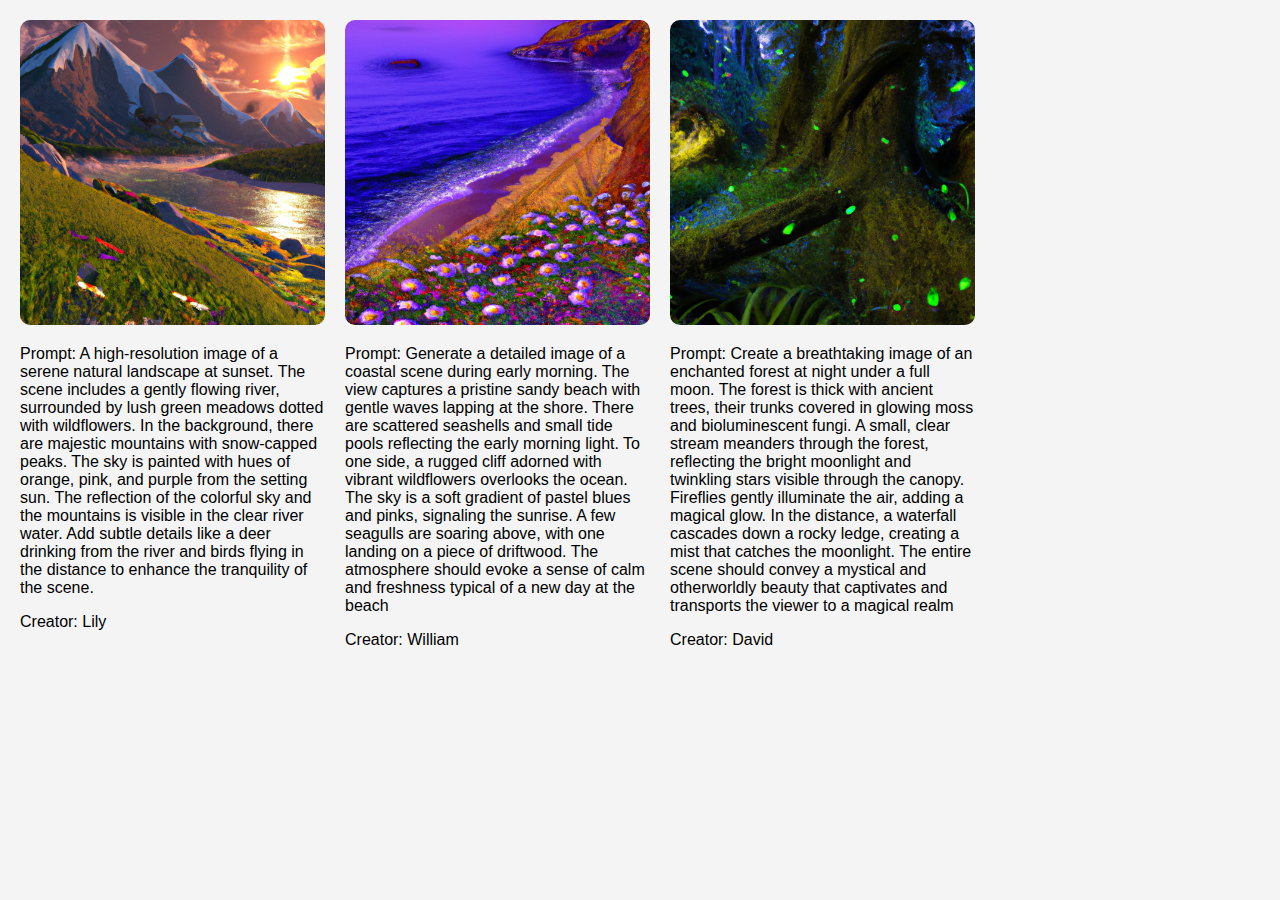
==== public/gallery.html @ 4d645970 "add files" ====
<!DOCTYPE html>
<html lang="en">
<head>
    <meta charset="UTF-8">
    <meta name="viewport" content="width=device-width, initial-scale=1.0">
    <title>Image Gallery</title>
    <link rel="stylesheet" href="gallery.css">
</head>
<body>
    <div id="galleryContainer" class="gallery-container">
        <div class="image-item">
            <img src="img1.png">
            <p class="image-caption">Prompt: A high-resolution image of a serene natural landscape at sunset. The scene includes a gently flowing river, surrounded by lush green meadows dotted with wildflowers. In the background, there are majestic mountains with snow-capped peaks. The sky is painted with hues of orange, pink, and purple from the setting sun. The reflection of the colorful sky and the mountains is visible in the clear river water. Add subtle details like a deer drinking from the river and birds flying in the distance to enhance the tranquility of the scene.</p>
            <p class="image-caption">Creator: Lily</p>
        </div>
        <div class="image-item">
            <img src="img2.png">
            <p class="image-caption">Prompt: Generate a detailed image of a coastal scene during early morning. The view captures a pristine sandy beach with gentle waves lapping at the shore. There are scattered seashells and small tide pools reflecting the early morning light. To one side, a rugged cliff adorned with vibrant wildflowers overlooks the ocean. The sky is a soft gradient of pastel blues and pinks, signaling the sunrise. A few seagulls are soaring above, with one landing on a piece of driftwood. The atmosphere should evoke a sense of calm and freshness typical of a new day at the beach</p>
            <p class="image-caption">Creator: William</p>
        </div>
        <div class="image-item">
            <img src="img3.png">
            <p class="image-caption">Prompt: Create a breathtaking image of an enchanted forest at night under a full moon. The forest is thick with ancient trees, their trunks covered in glowing moss and bioluminescent fungi. A small, clear stream meanders through the forest, reflecting the bright moonlight and twinkling stars visible through the canopy. Fireflies gently illuminate the air, adding a magical glow. In the distance, a waterfall cascades down a rocky ledge, creating a mist that catches the moonlight. The entire scene should convey a mystical and otherworldly beauty that captivates and transports the viewer to a magical realm</p>
            <p class="image-caption">Creator: David</p>
        </div>
    </div>
</body>
</html>
---- public/gallery.css ----
/* Gallery Container */
.gallery-container {
    display: grid;
    grid-template-columns: repeat(auto-fill, minmax(250px, 1fr));
    grid-gap: 20px;
    padding: 20px;
    width: 100%; /* Adjust width as needed */
    margin: auto;
}

/* Individual Images */
.gallery-container img {
    width: 100%; /* Makes each image fill its cell in the grid */
    height: auto; /* Maintains the aspect ratio of the images */
    border-radius: 10px; /* Optional: Adds rounded corners to your images */
    transition: transform 0.3s ease; /* Smooth transition for hover effect */
}

/* Optional: Hover effect to slightly enlarge images */
.gallery-container img:hover {
    transform: scale(1.05);
    cursor: pointer;
}

/* If you need to ensure that the body has no margin and the gallery is full-width */
body {
    margin: 0;
    padding: 0;
    background-color: #f4f4f4; /* Light grey background, change as needed */
    font-family: 'Poppins', sans-serif; /* Consistent font with the main page */
}
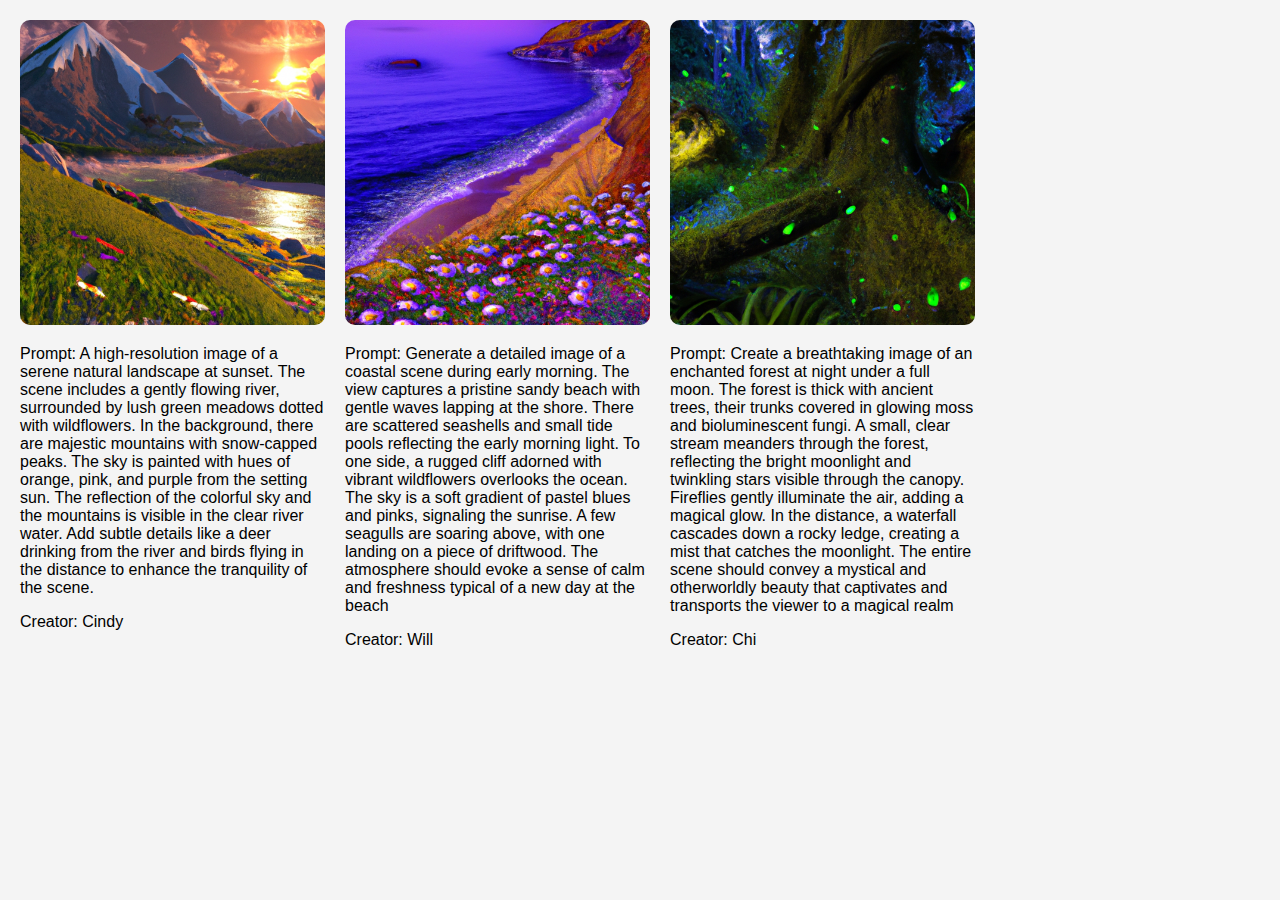
==== commit 23ed26b3: "add files" ====
--- a/public/gallery.html
+++ b/public/gallery.html
@@ -11,17 +11,17 @@
         <div class="image-item">
             <img src="img1.png">
             <p class="image-caption">Prompt: A high-resolution image of a serene natural landscape at sunset. The scene includes a gently flowing river, surrounded by lush green meadows dotted with wildflowers. In the background, there are majestic mountains with snow-capped peaks. The sky is painted with hues of orange, pink, and purple from the setting sun. The reflection of the colorful sky and the mountains is visible in the clear river water. Add subtle details like a deer drinking from the river and birds flying in the distance to enhance the tranquility of the scene.</p>
-            <p class="image-caption">Creator: Lily</p>
+            <p class="image-caption">Creator: Cindy</p>
         </div>
         <div class="image-item">
             <img src="img2.png">
             <p class="image-caption">Prompt: Generate a detailed image of a coastal scene during early morning. The view captures a pristine sandy beach with gentle waves lapping at the shore. There are scattered seashells and small tide pools reflecting the early morning light. To one side, a rugged cliff adorned with vibrant wildflowers overlooks the ocean. The sky is a soft gradient of pastel blues and pinks, signaling the sunrise. A few seagulls are soaring above, with one landing on a piece of driftwood. The atmosphere should evoke a sense of calm and freshness typical of a new day at the beach</p>
-            <p class="image-caption">Creator: William</p>
+            <p class="image-caption">Creator: Will</p>
         </div>
         <div class="image-item">
             <img src="img3.png">
             <p class="image-caption">Prompt: Create a breathtaking image of an enchanted forest at night under a full moon. The forest is thick with ancient trees, their trunks covered in glowing moss and bioluminescent fungi. A small, clear stream meanders through the forest, reflecting the bright moonlight and twinkling stars visible through the canopy. Fireflies gently illuminate the air, adding a magical glow. In the distance, a waterfall cascades down a rocky ledge, creating a mist that catches the moonlight. The entire scene should convey a mystical and otherworldly beauty that captivates and transports the viewer to a magical realm</p>
-            <p class="image-caption">Creator: David</p>
+            <p class="image-caption">Creator: Chi</p>
         </div>
     </div>
 </body>
